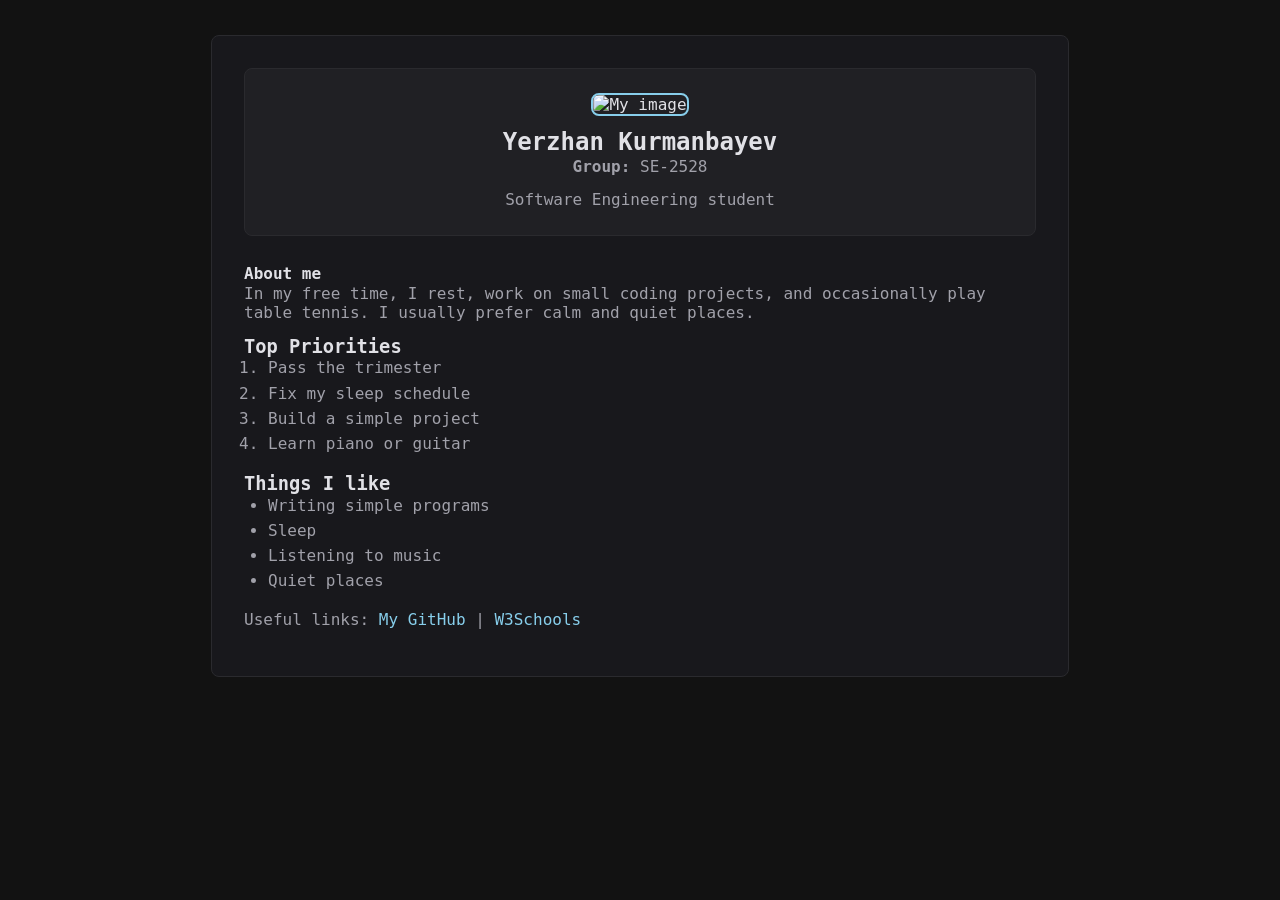
==== index.html @ f94ea42a "add Task 1" ====
<!DOCTYPE html>
<html lang="en">
<head>
    <meta charset="UTF-8">
    <title>Task 1 - Personal Webpage</title>
    <link rel="stylesheet" href="styles.css">
</head>
<body>

    <div class="page-container">
        <div class="profile-card">
            <img src="" alt="My image" class="profile-image">
            <h2>Yerzhan Kurmanbayev</h2>
            <p><b>Group:</b> SE-2528</p>
            <p>Software Engineering student</p>
        </div>

        <h1 id="h1-small">About me</h1>

        <p>In my free time, I rest, work on small coding projects, and occasionally play table tennis. I usually prefer calm and quiet places.</p>

        <h3>Top Priorities</h3>
        <ol>
            <li>Pass the trimester</li>
            <li>Fix my sleep schedule</li>
            <li>Build a simple project</li>
            <li>Learn piano or guitar</li>
        </ol>

        <h3>Things I like</h3>
        <ul>
            <li>Writing simple programs</li>
            <li>Sleep</li>
            <li>Listening to music</li>
            <li>Quiet places</li>
        </ul>

        <p>Useful links:
            <a href="https://github.com/er1324" class="custom-link">My GitHub</a> | 
            <a href="https://www.w3schools.com" target="_blank" class="custom-link">W3Schools</a>
        </p>
    </div>

</body>
</html>
---- styles.css ----
* {
    box-sizing: border-box;
    margin: 0;
    padding: 0;
}

body {
    font-family: monospace;
    font-size: large;
    color: #e1e1e6;
    background-color: #121212;
    line-height: 1.2;
}

p {
    color: #a1a1aa;
    margin-bottom: 14px;
}

ol, ul {
    margin-left: 24px;
    margin-bottom: 20px;
    color: #a1a1aa;
}

li {
    margin-bottom: 6px;
}



.page-container {
    max-width: 858px;
    margin: 35px auto;
    background-color: #18181c;
    border: 1px solid #2a2a2e;
    border-radius: 8px;
    padding: 32px;
}

.profile-card {
    background-color: #202024;
    border: 1px solid #2a2a2e;
    border-radius: 8px;
    padding: 24px;
    padding-bottom: 12px;
    text-align: center;
    margin-bottom: 28px;
}

.profile-image {
    max-width: 120px;
    border-radius: 8px;
    border: 2px solid skyblue;
    margin-bottom: 12px;
}

.custom-link {
    color: skyblue;
    text-decoration: none;
}

.custom-link:hover {
    text-decoration: underline;
}



#h1-small {
    font-size: 16px;
}
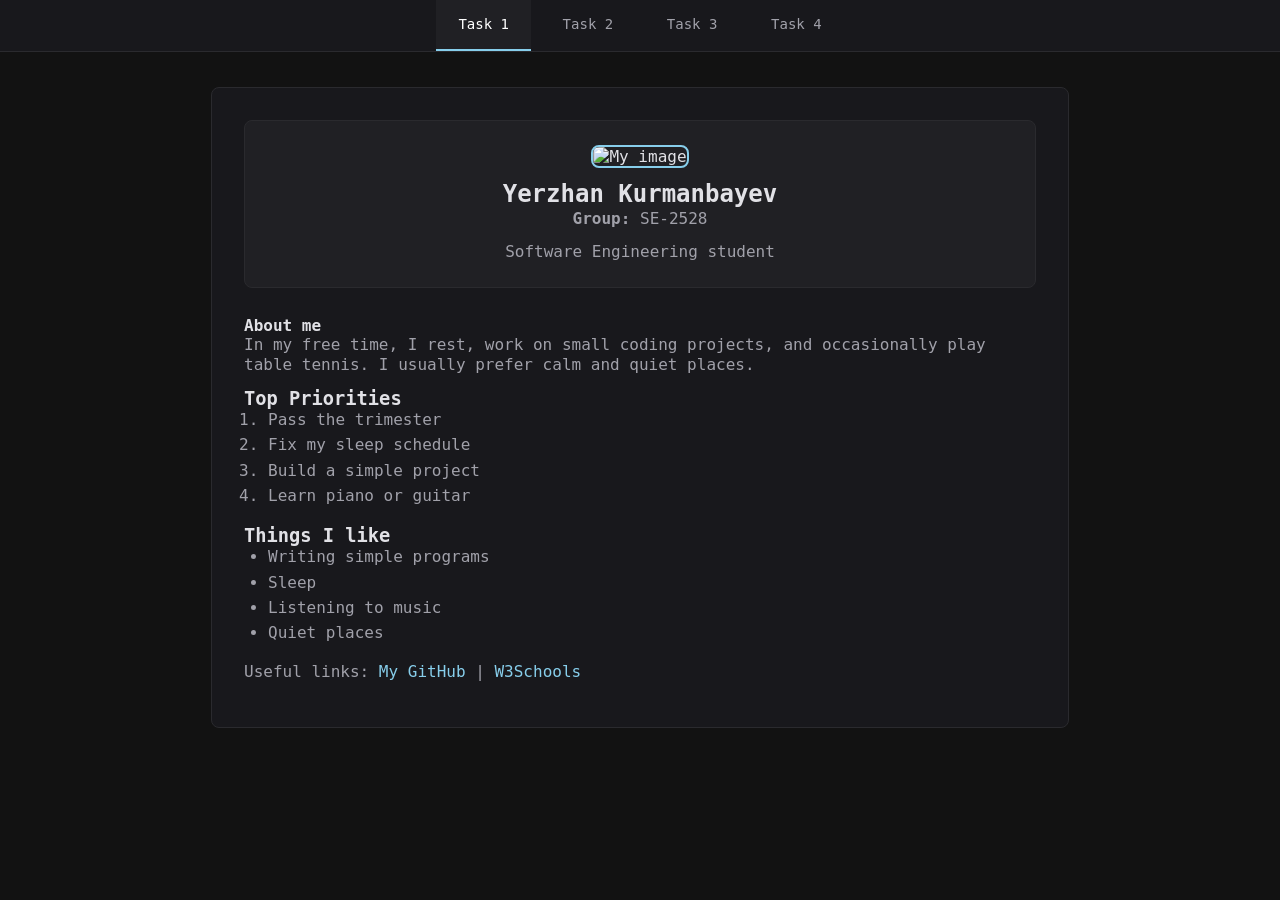
==== commit f363d354: "initial commit for Task 3" ====
--- a/index.html
+++ b/index.html
@@ -2,10 +2,18 @@
 <html lang="en">
 <head>
     <meta charset="UTF-8">
+    <meta name="viewport" content="width=device-width, initial-scale=1.0">
     <title>Task 1 - Personal Webpage</title>
     <link rel="stylesheet" href="styles.css">
 </head>
 <body>
+
+    <div class="navbar">
+        <a href="index.html" class="nav-link active">Task 1</a>
+        <a href="task2.html" class="nav-link">Task 2</a>
+        <a href="exercise1/index.html" class="nav-link">Task 3</a>
+        <a href="task4.html" class="nav-link">Task 4</a>
+    </div>
 
     <div class="page-container">
         <div class="profile-card">
--- a/styles.css
+++ b/styles.css
@@ -28,6 +28,33 @@
 }
 
 
+
+.navbar {
+    background-color: #18181c;
+    border-bottom: 1px solid #2a2a2e;
+    text-align: center;
+}
+
+.nav-link {
+    color: #a1a1aa;
+    text-decoration: none;
+    padding: 16px 22px;
+    display: inline-block;
+    font-size: 14px;
+    font-weight: 500;
+    transition: all 0.2s ease;
+}
+
+.nav-link:hover {
+    color: #ffffff;
+    background-color: #202024;
+}
+
+.nav-link.active {
+    color: #ffffff;
+    background-color: #202024;
+    border-bottom: 2px solid skyblue;
+}
 
 .page-container {
     max-width: 858px;
@@ -66,6 +93,52 @@
 
 
 
+.layout-header-div {
+    background-color: #18181c;
+    border-bottom: 1px solid #2a2a2e;
+    text-align: center;
+    padding: 24px;
+}
+
+.layout-wrapper-div {
+    max-width: 858px;
+    margin: 30px auto;
+}
+
+.sidebar-div {
+    float: left;
+    width: 28%;
+    background-color: #18181c;
+    border: 1px solid #2a2a2e;
+    border-radius: 8px;
+    padding: 20px;
+}
+
+.aside-div {
+    float: right;
+    width: 68%;
+    background-color: #18181c;
+    border: 1px solid #2a2a2e;
+    border-radius: 8px;
+    padding: 20px;
+}
+
+.clearfix-div {
+    clear: both;
+}
+
+.layout-footer-div {
+    background-color: #18181c;
+    border-top: 1px solid #2a2a2e;
+    text-align: center;
+    padding: 20px;
+    margin-top: 40px;
+    color: #71717a;
+    font-size: 14px;
+}
+
+
+
 #h1-small {
     font-size: 16px;
 }
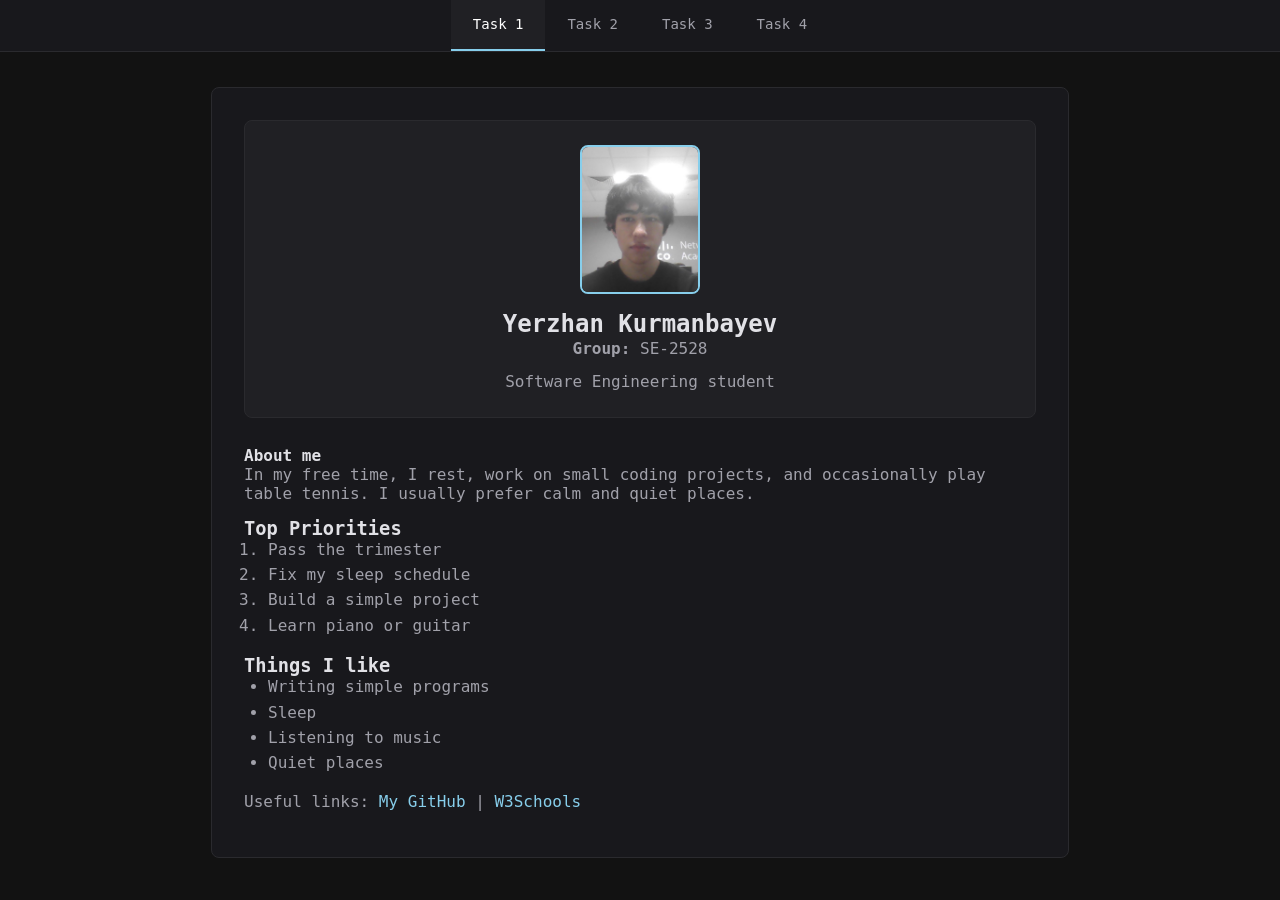
==== commit 63b4428a: "add image" ====
--- a/index.html
+++ b/index.html
@@ -17,7 +17,7 @@
 
     <div class="page-container">
         <div class="profile-card">
-            <img src="" alt="My image" class="profile-image">
+            <img src="me.jpg" alt="My image" class="profile-image">
             <h2>Yerzhan Kurmanbayev</h2>
             <p><b>Group:</b> SE-2528</p>
             <p>Software Engineering student</p>
--- a/styles.css
+++ b/styles.css
@@ -33,6 +33,8 @@
     background-color: #18181c;
     border-bottom: 1px solid #2a2a2e;
     text-align: center;
+    font-family: monospace;
+    font-size: 0px;
 }
 
 .nav-link {
@@ -139,6 +141,112 @@
 
 
 
+.grades-table {
+    width: 100%;
+    border-collapse: collapse;
+    margin-bottom: 35px;
+    background-color: #18181c;
+}
+
+.grades-table th, .grades-table td {
+    border: 1px solid #2a2a2e;
+    padding: 12px;
+    text-align: center;
+    color: #a1a1aa;
+}
+
+.grades-table th {
+    background-color: #202024;
+    color: #e1e1e6;
+    font-weight: 600;
+}
+
+.grades-table tbody tr:nth-child(even) {
+    background-color: #141416;
+}
+
+.highlight-row {
+    background-color: #202b38 !important;
+    color: #e1e1e6 !important;
+}
+
+.highlight-row td {
+    color: #e1e1e6 !important;
+}
+
+.feedback-form {
+    width: 400px;
+    margin: 0 auto;
+    background-color: #18181c;
+    border: 1px solid #2a2a2e;
+    border-radius: 8px;
+    padding: 28px;
+}
+
+.form-group {
+    margin-bottom: 18px;
+}
+
+.form-group label {
+    font-weight: 600;
+    display: block;
+    margin-bottom: 8px;
+    color: #a1a1aa;
+    font-size: 14px;
+}
+
+.form-group input[type="text"],
+.form-group input[type="email"],
+.form-group select,
+.form-group textarea {
+    width: 100%;
+    padding: 10px 12px;
+    background-color: #121212;
+    border: 1px solid #2a2a2e;
+    border-radius: 4px;
+    color: #a1a1aa;
+    font-family: inherit;
+    font-size: 14px;
+}
+
+.form-group input:focus,
+.form-group select:focus,
+.form-group textarea:focus {
+    outline: none;
+    border-color: skyblue;
+}
+
+.radio-group label {
+    font-weight: 400;
+    display: inline-block;
+    margin-right: 16px;
+    color: #a1a1aa;
+}
+
+.submit-btn {
+    width: 100%;
+    background-color: skyblue;
+    color: black;
+    padding: 12px;
+    border: none;
+    border-radius: 4px;
+    font-size: 15px;
+    font-weight: 600;
+    cursor: pointer;
+    transition: background-color 0.2s ease;
+}
+
+.submit-btn:hover {
+    background-color: rgb(100, 160, 180);
+}
+
+
+
 #h1-small {
     font-size: 16px;
+}
+
+#table-heading {
+    text-align: center;
+    margin-bottom: 20px;
 }
